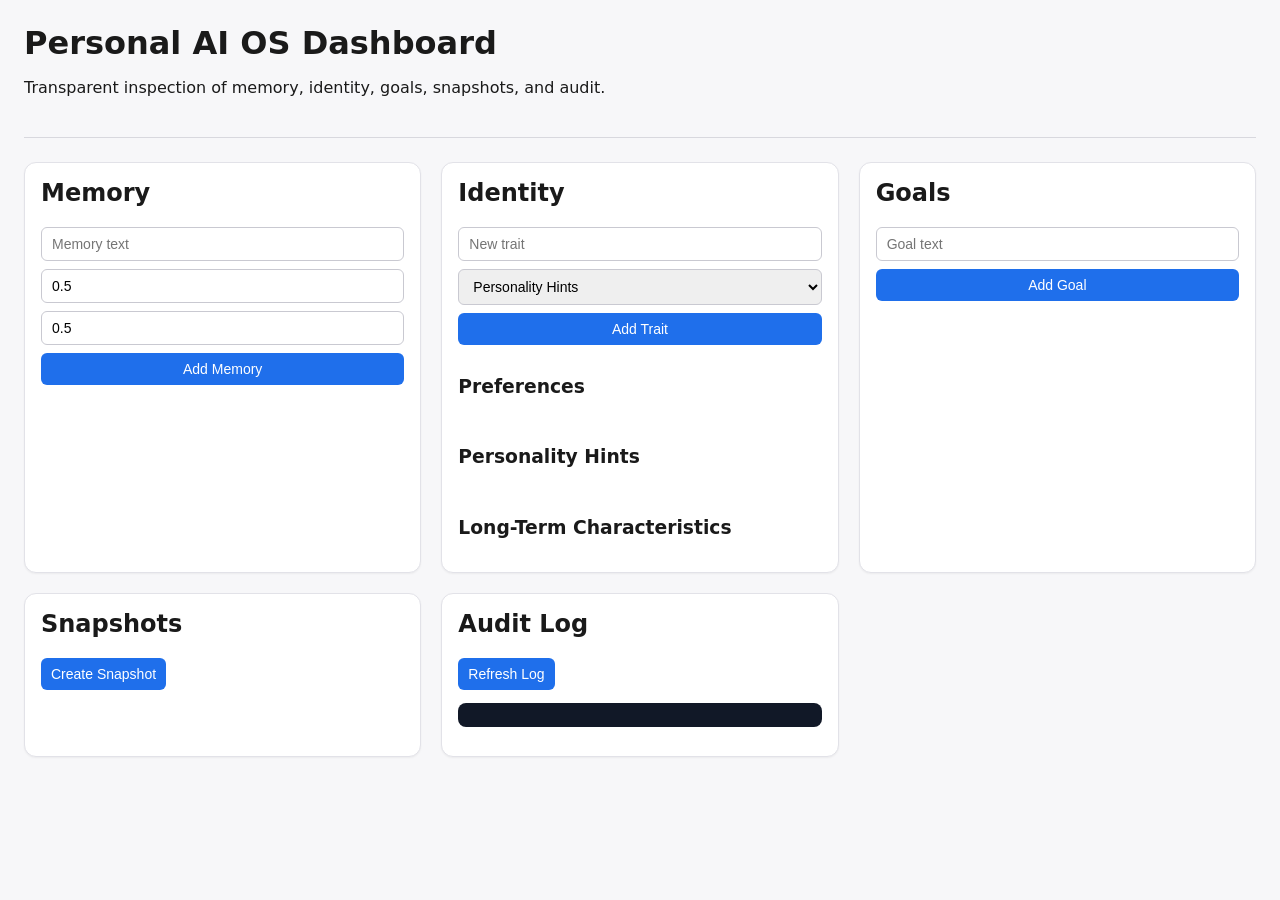
==== gui/frontend/index.html @ 222dd40e "Add GUI layer with FastAPI backend and dashboard" ====
<!doctype html>
<html lang="en">
  <head>
    <meta charset="UTF-8" />
    <meta name="viewport" content="width=device-width, initial-scale=1.0" />
    <title>Personal AI OS Dashboard</title>
    <link rel="stylesheet" href="style.css" />
  </head>
  <body>
    <header>
      <h1>Personal AI OS Dashboard</h1>
      <p>Transparent inspection of memory, identity, goals, snapshots, and audit.</p>
    </header>

    <main>
      <section class="panel" id="memory-panel">
        <h2>Memory</h2>
        <form id="memory-form">
          <input type="text" id="memory-text" placeholder="Memory text" required />
          <input type="number" id="memory-emotion" min="0" max="1" step="0.1" value="0.5" />
          <input type="number" id="memory-importance" min="0" max="1" step="0.1" value="0.5" />
          <button type="submit">Add Memory</button>
        </form>
        <ul id="memory-list"></ul>
      </section>

      <section class="panel" id="identity-panel">
        <h2>Identity</h2>
        <form id="identity-form">
          <input type="text" id="identity-trait" placeholder="New trait" required />
          <select id="identity-category">
            <option value="preferences">Preferences</option>
            <option value="personality_hints" selected>Personality Hints</option>
            <option value="long_term_characteristics">Long-Term Characteristics</option>
          </select>
          <button type="submit">Add Trait</button>
        </form>
        <div class="identity-columns">
          <div>
            <h3>Preferences</h3>
            <ul id="identity-preferences"></ul>
          </div>
          <div>
            <h3>Personality Hints</h3>
            <ul id="identity-personality"></ul>
          </div>
          <div>
            <h3>Long-Term Characteristics</h3>
            <ul id="identity-longterm"></ul>
          </div>
        </div>
      </section>

      <section class="panel" id="goals-panel">
        <h2>Goals</h2>
        <form id="goals-form">
          <input type="text" id="goal-text" placeholder="Goal text" required />
          <button type="submit">Add Goal</button>
        </form>
        <ul id="goals-list"></ul>
      </section>

      <section class="panel" id="snapshots-panel">
        <h2>Snapshots</h2>
        <button id="snapshot-create">Create Snapshot</button>
        <ul id="snapshot-list"></ul>
      </section>

      <section class="panel" id="audit-panel">
        <h2>Audit Log</h2>
        <button id="audit-refresh">Refresh Log</button>
        <pre id="audit-log"></pre>
      </section>
    </main>

    <script src="app.js"></script>
  </body>
</html>
---- gui/frontend/style.css ----
:root {
  color-scheme: light;
  font-family: "Inter", system-ui, sans-serif;
  background: #f7f7f9;
  color: #1a1a1a;
}

body {
  margin: 0;
  padding: 0 24px 48px;
}

header {
  padding: 24px 0;
  border-bottom: 1px solid #d8d8de;
}

header h1 {
  margin: 0 0 8px;
}

main {
  display: grid;
  grid-template-columns: repeat(auto-fit, minmax(320px, 1fr));
  gap: 20px;
  margin-top: 24px;
}

.panel {
  background: #ffffff;
  border: 1px solid #e2e2e8;
  border-radius: 12px;
  padding: 16px;
  box-shadow: 0 1px 2px rgba(0, 0, 0, 0.05);
}

.panel h2 {
  margin-top: 0;
}

form {
  display: grid;
  gap: 8px;
  margin-bottom: 12px;
}

input,
select,
button {
  padding: 8px 10px;
  border-radius: 6px;
  border: 1px solid #c9c9d1;
  font-size: 14px;
}

button {
  background: #1f6feb;
  color: #ffffff;
  cursor: pointer;
  border: none;
}

button.secondary {
  background: #e7e7ee;
  color: #1a1a1a;
}

ul {
  list-style: none;
  padding: 0;
  margin: 0;
}

li {
  display: flex;
  justify-content: space-between;
  align-items: center;
  gap: 8px;
  padding: 8px 0;
  border-bottom: 1px solid #efeff4;
}

li:last-child {
  border-bottom: none;
}

.identity-columns {
  display: grid;
  gap: 12px;
}

pre {
  background: #111827;
  color: #e5e7eb;
  padding: 12px;
  border-radius: 8px;
  max-height: 280px;
  overflow-y: auto;
}

small {
  color: #6b7280;
}
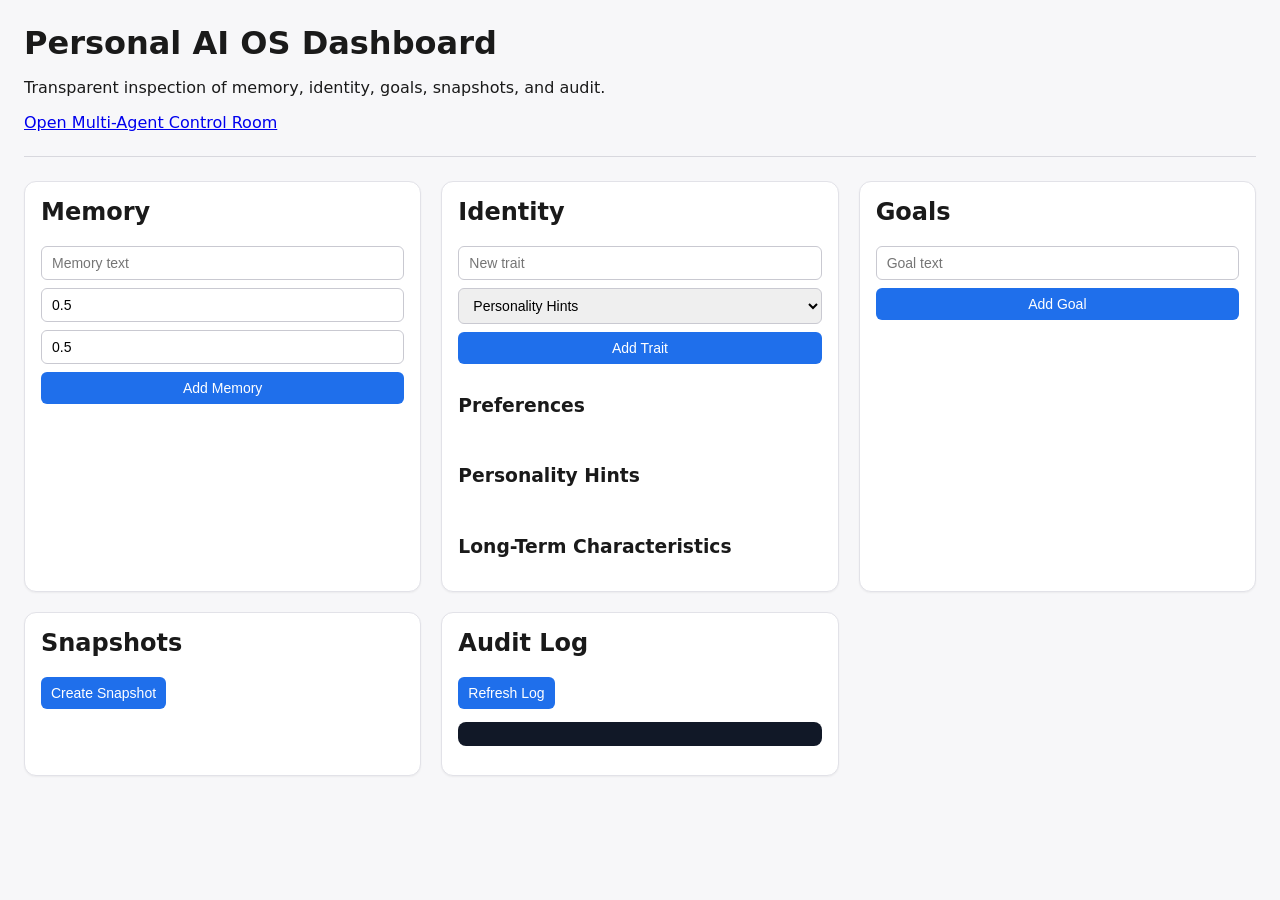
==== commit a2955173: "Add multi-agent coordinator and dashboard" ====
--- a/gui/frontend/index.html
+++ b/gui/frontend/index.html
@@ -10,6 +10,9 @@
     <header>
       <h1>Personal AI OS Dashboard</h1>
       <p>Transparent inspection of memory, identity, goals, snapshots, and audit.</p>
+      <nav>
+        <a href="agents.html">Open Multi-Agent Control Room</a>
+      </nav>
     </header>
 
     <main>
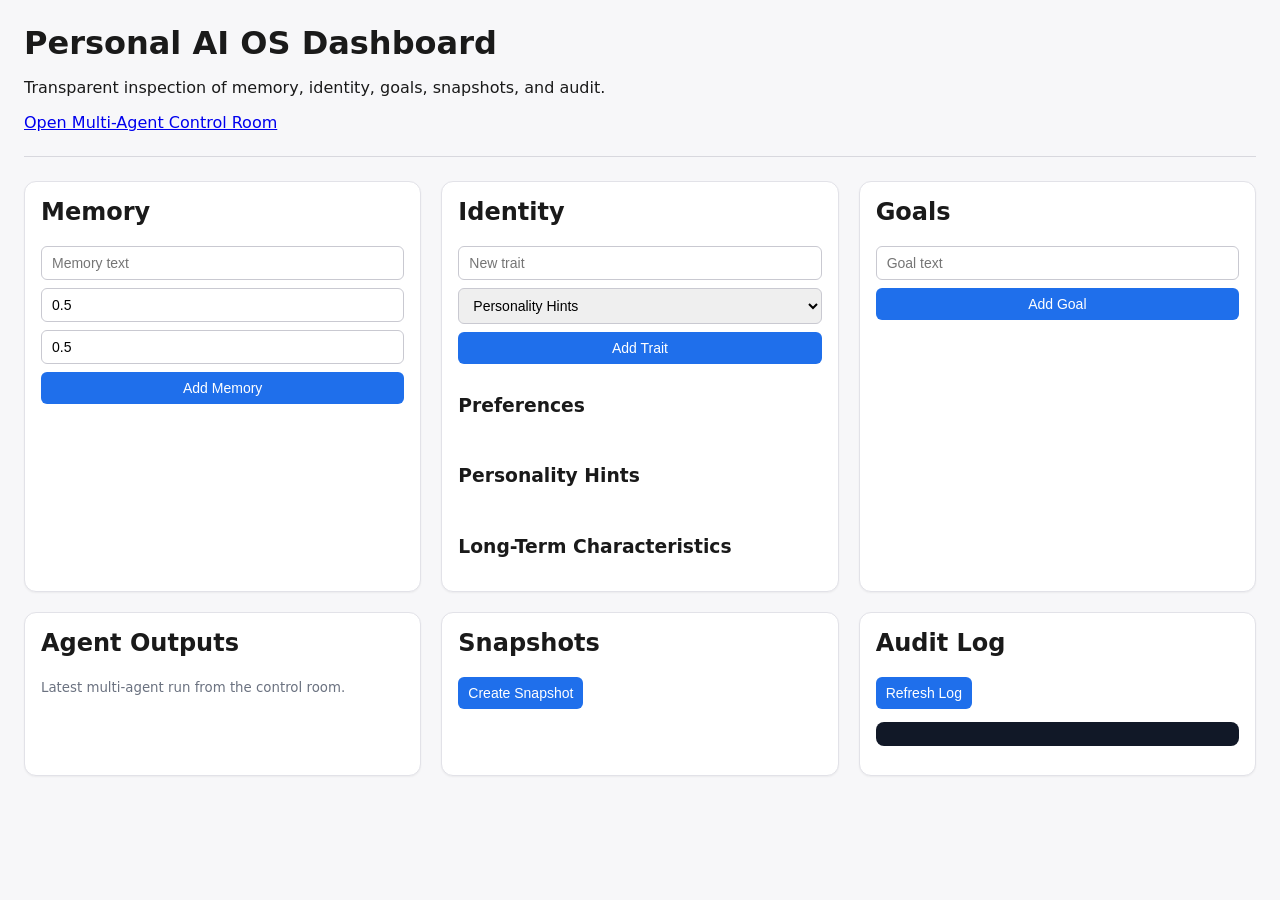
==== commit efa9d14d: "Reorganize storage and surface agent outputs" ====
--- a/gui/frontend/index.html
+++ b/gui/frontend/index.html
@@ -63,6 +63,12 @@
         <ul id="goals-list"></ul>
       </section>
 
+      <section class="panel" id="agents-panel">
+        <h2>Agent Outputs</h2>
+        <p><small>Latest multi-agent run from the control room.</small></p>
+        <div id="agent-output-list"></div>
+      </section>
+
       <section class="panel" id="snapshots-panel">
         <h2>Snapshots</h2>
         <button id="snapshot-create">Create Snapshot</button>
--- a/gui/frontend/style.css
+++ b/gui/frontend/style.css
@@ -89,6 +89,14 @@
   gap: 12px;
 }
 
+.agent-card {
+  border: 1px solid #ececf2;
+  border-radius: 8px;
+  padding: 8px;
+  margin-bottom: 8px;
+  background: #fafafa;
+}
+
 pre {
   background: #111827;
   color: #e5e7eb;
